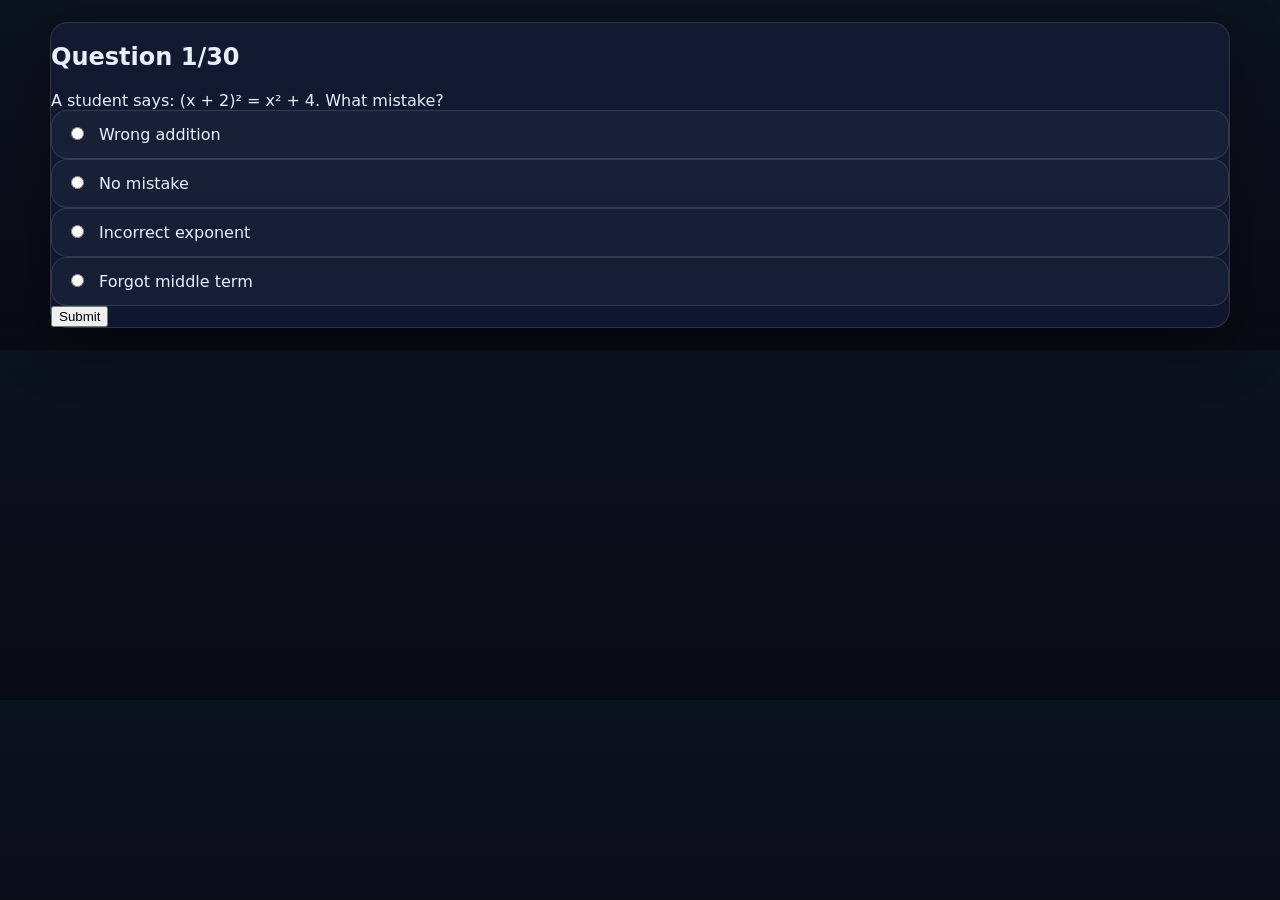
==== games/algebra-structure-errors.html @ f6961b44 "Create algebra-structure-errors.html" ====
<!doctype html>
<html lang="en">
<head>
<meta charset="utf-8">
<meta name="viewport" content="width=device-width,initial-scale=1">
<title>Algebra Structure & Error Analysis — OST Mastery</title>
<link rel="stylesheet" href="../styles.css">
</head>
<body>

<div class="wrap" id="app"></div>

<script>
// ---------- UTIL ----------
function shuffle(a){
  const arr=[...a];
  for(let i=arr.length-1;i>0;i--){
    const j=Math.floor(Math.random()*(i+1));
    [arr[i],arr[j]]=[arr[j],arr[i]];
  }
  return arr;
}

function norm(s){
  return String(s).replace(/\s+/g,'').toLowerCase();
}

// ---------- CALCULATOR ----------
function createCalc(inputRef){
  const wrap=document.createElement('div');
  const keys=['7','8','9','4','5','6','1','2','3','0','+','-','*','/','⌫','clear'];

  keys.forEach(k=>{
    const b=document.createElement('button');
    b.textContent=k;
    b.className='kbtn';
    b.onclick=()=>{
      const el=inputRef();
      if(!el)return;

      if(k==='⌫'){el.value=el.value.slice(0,-1);return;}
      if(k==='clear'){el.value='';return;}
      el.value+=k;
    };
    wrap.appendChild(b);
  });

  return wrap;
}

// ---------- QUESTION BANK (30) ----------
const bank = [

{type:'mc',
q:`A student solves: 2(x + 3) = 2x + 3. What mistake was made?`,
choices:[
"Did not distribute to both terms",
"Added instead of multiplied",
"Incorrect subtraction",
"No mistake"
],
a:0,
exp:"Distribution must apply to both x and 3"
},

{type:'mc',
q:`Simplify: 3x + 2x`,
choices:["5x","6x","5","x²"],
a:0,
exp:"Combine like terms"
},

{type:'mc',
q:`A student says: 4(x + 2) = 4x + 2. What is wrong?`,
choices:[
"Forgot to multiply 4 × 2",
"Multiplied incorrectly",
"Should subtract instead",
"Nothing is wrong"
],
a:0,
exp:"Must distribute to both terms"
},

{type:'input',
q:`Simplify: 5(x + 2)`,
a:['5x+10'],
exp:"Distribute 5 to both terms"
},

{type:'mc',
q:`Simplify: 6x - 2x`,
choices:["4x","8x","-4x","6x"],
a:0,
exp:"Combine like terms"
},

{type:'mc',
q:`A student simplifies: 2x² + 3x = 5x³. What mistake?`,
choices:[
"Added unlike terms",
"Incorrect exponent rule",
"Multiplication error",
"No mistake"
],
a:0,
exp:"Cannot combine unlike terms"
},

{type:'input',
q:`Simplify: 3(x - 4)`,
a:['3x-12'],
exp:"Distribute 3"
},

{type:'mc',
q:`Which is correct?`,
choices:[
"2x + 3x = 5x",
"2x + 3x = 6x",
"2x + 3x = 5",
"2x + 3x = x²"
],
a:0,
exp:"Like terms combine"
},

{type:'mc',
q:`A student says: (x + 2)² = x² + 4. What mistake?`,
choices:[
"Forgot middle term",
"Incorrect exponent",
"Wrong addition",
"No mistake"
],
a:0,
exp:"Should be x² + 4x + 4"
},

{type:'input',
q:`Simplify: 2x + 3 + 4x`,
a:['6x+3'],
exp:"Combine like terms"
},

{type:'mc',
q:`Solve: x + 5 = 10`,
choices:["5","15","-5","10"],
a:0,
exp:"Subtract 5"
},

{type:'mc',
q:`A student solves x - 3 = 7 → x = 4. What mistake?`,
choices:[
"Added instead of subtracting",
"Subtracted incorrectly",
"Correct solution",
"Multiplied instead"
],
a:0,
exp:"Should add 3 → x = 10"
},

{type:'input',
q:`Solve: x + 6 = 9`,
a:['3'],
exp:"Subtract 6"
},

{type:'mc',
q:`Simplify: 2(3x + 4)`,
choices:["6x + 8","6x + 4","3x + 8","6x + 12"],
a:0,
exp:"Distribute 2"
},

{type:'input',
q:`Simplify: 4x + 2x + 3`,
a:['6x+3'],
exp:"Combine like terms"
},

{type:'mc',
q:`A student writes: 5x + 2 = 7x. What mistake?`,
choices:[
"Combined unlike terms incorrectly",
"Multiplied incorrectly",
"Added incorrectly",
"No mistake"
],
a:0,
exp:"Constants and variables are different"
},

{type:'input',
q:`Solve: 2x = 10`,
a:['5'],
exp:"Divide by 2"
},

{type:'mc',
q:`Simplify: 3x + 4 + 2x - 1`,
choices:[
"5x + 3",
"5x + 5",
"6x + 3",
"3x + 3"
],
a:0,
exp:"Combine like terms"
},

{type:'mc',
q:`A student simplifies: 2(x + 3x) = 2x + 3x. What mistake?`,
choices:[
"Did not combine inside first",
"Incorrect multiplication",
"Added incorrectly",
"No mistake"
],
a:0,
exp:"Should combine 4x then multiply"
},

{type:'input',
q:`Simplify: 2(x + 3x)`,
a:['8x'],
exp:"Combine then multiply"
},

{type:'mc',
q:`Which shows correct distribution?`,
choices:[
"3(x + 2) = 3x + 6",
"3(x + 2) = 3x + 2",
"3(x + 2) = x + 6",
"3(x + 2) = x + 2"
],
a:0,
exp:"Multiply both terms"
},

{type:'input',
q:`Solve: 3x = 15`,
a:['5'],
exp:"Divide by 3"
},

{type:'mc',
q:`Simplify: 5x - x`,
choices:["4x","6x","5","x"],
a:0,
exp:"Combine like terms"
},

{type:'input',
q:`Simplify: 7(x + 1)`,
a:['7x+7'],
exp:"Distribute 7"
},

{type:'mc',
q:`A student says: 2x × 3x = 5x². What mistake?`,
choices:[
"Added instead of multiplying coefficients",
"Incorrect exponent",
"Subtracted incorrectly",
"No mistake"
],
a:0,
exp:"2 × 3 = 6, not 5"
},

{type:'input',
q:`Simplify: 2x × 3x`,
a:['6x^2','6x2'],
exp:"Multiply coefficients and variables"
},

{type:'mc',
q:`Simplify: x + x + x`,
choices:["3x","x³","x²","2x"],
a:0,
exp:"Add like terms"
},

{type:'input',
q:`Simplify: 9x - 4x`,
a:['5x'],
exp:"Combine like terms"
},

{type:'mc',
q:`Which is correct?`,
choices:[
"4(x + 5) = 4x + 20",
"4(x + 5) = 4x + 5",
"4(x + 5) = x + 20",
"4(x + 5) = x + 5"
],
a:0,
exp:"Distribute 4"
},

{type:'input',
q:`Solve: x - 2 = 6`,
a:['8'],
exp:"Add 2"
}

];

// ---------- GAME ----------
const questions = shuffle(bank);
let i=0, correct=0, attempts=0, activeInput=null;

const app=document.getElementById('app');

function render(){
  const q=questions[i];

  if(!q){
    app.innerHTML=`<h2>Complete!</h2>
    Accuracy: ${Math.round(correct/attempts*100)}%`;
    return;
  }

  let html=`<div class="panel">
  <h2>Question ${i+1}/30</h2>
  <div>${q.q}</div>`;

  if(q.type==='mc'){
    const choices=shuffle(q.choices.map((c,idx)=>({c,idx})));
    q._choices=choices;

    html+=choices.map(c=>`
    <label class="choice">
    <input type="radio" name="c" value="${c.idx}">
    ${c.c}
    </label>`).join('');

    html+=`<button id="submit">Submit</button>`;
  }

  if(q.type==='input'){
    html+=`
    <input id="input">
    <div id="calc"></div>
    <button id="submit">Submit</button>`;
  }

  html+=`<div id="feedback"></div></div>`;
  app.innerHTML=html;

  if(q.type==='input'){
    activeInput=document.getElementById('input');
    document.getElementById('calc')
      .appendChild(createCalc(()=>activeInput));
  }

  document.getElementById('submit').onclick=check;
}

function check(){
  const q=questions[i];
  attempts++;
  let ok=false;

  if(q.type==='mc'){
    const sel=document.querySelector('input[name="c"]:checked');
    if(!sel) return;
    ok=Number(sel.value)===q.a;
  }

  if(q.type==='input'){
    ok=q.a.some(a=>norm(a)===norm(activeInput.value));
  }

  const fb=document.getElementById('feedback');

  if(ok){
    correct++;
    fb.innerHTML="Correct! "+q.exp;
    setTimeout(()=>{i++;render();},1500);
  }else{
    fb.innerHTML="Try again: "+q.exp;
  }
}

render();
</script>

</body>
</html>
---- styles.css ----
:root{
  --bg:#0b1220;
  --panel:#111a2f;
  --panel2:#0f1730;
  --card:#121a2f;
  --text:#e7eefc;
  --muted:#a8b4cf;
  --line:rgba(255,255,255,.12);
  --accent:#7aa2ff;
  --good:#2bd576;
  --bad:#ff5c7a;
  --warn:#ffd166;
  --shadow:0 18px 55px rgba(0,0,0,.40);
  --radius:18px;
  --mono:ui-monospace,SFMono-Regular,Menlo,Monaco,Consolas,"Liberation Mono","Courier New",monospace;
}

*{box-sizing:border-box}

html,body{
  margin:0;
  padding:0;
  background:linear-gradient(180deg,#0b1220,#070b14);
  color:var(--text);
  font-family:system-ui,-apple-system,Segoe UI,Roboto,Arial,sans-serif;
}

a{color:inherit;text-decoration:none}

.wrap{width:min(1180px,94vw);margin:22px auto}

.panel{
  background:linear-gradient(180deg,var(--panel),var(--panel2));
  border:1px solid var(--line);
  border-radius:var(--radius);
  box-shadow:var(--shadow);
}

.header{
  display:flex;
  align-items:center;
  justify-content:space-between;
  gap:14px;
  padding:14px 16px;
  position:sticky;
  top:0;
  z-index:20;
  backdrop-filter:blur(8px);
  margin-bottom:16px;
}

.brand{display:flex;align-items:center;gap:12px;min-width:0}

.brand-badge{
  width:42px;
  height:42px;
  border-radius:12px;
  background:linear-gradient(135deg,var(--accent),#8fd3ff);
  display:grid;
  place-items:center;
  color:#09101e;
  font-weight:900;
}

.brand h1,.brand h2,.brand h3{
  margin:0;
  font-size:1.06rem;
  line-height:1.1;
}

.sub{color:var(--muted);font-size:.9rem}

.statusbar{
  display:flex;
  gap:10px;
  flex-wrap:wrap;
  justify-content:flex-end;
}

.pill{
  border:1px solid var(--line);
  background:rgba(255,255,255,.04);
  padding:8px 11px;
  border-radius:999px;
  font-size:.92rem;
  white-space:nowrap;
}

.grid{display:grid;gap:16px}
.grid-2{grid-template-columns:340px 1fr}

@media(max-width:980px){
  .grid-2{grid-template-columns:1fr}
  .statusbar{justify-content:flex-start}
}

.card-grid{
  display:grid;
  grid-template-columns:repeat(auto-fit,minmax(250px,1fr));
  gap:16px;
}

.card{
  padding:18px;
  border:1px solid var(--line);
  border-radius:20px;
  background:linear-gradient(180deg,rgba(255,255,255,.03),rgba(255,255,255,.02));
  box-shadow:var(--shadow);
}

.card h3{margin:0 0 8px;font-size:1.05rem}
.card p{margin:0 0 14px;color:var(--muted);line-height:1.45}

.tags{display:flex;flex-wrap:wrap;gap:8px;margin-bottom:14px}

.tag{
  font-size:.8rem;
  padding:6px 9px;
  border-radius:999px;
  background:rgba(122,162,255,.12);
  border:1px solid rgba(122,162,255,.25);
  color:#d9e5ff;
}

.btn{
  appearance:none;
  border:none;
  cursor:pointer;
  background:linear-gradient(135deg,var(--accent),#91c6ff);
  color:#08111f;
  font-weight:800;
  padding:12px 14px;
  border-radius:14px;
  box-shadow:var(--shadow);
  transition:transform .12s ease,filter .12s ease;
}

.btn:hover{transform:translateY(-1px);filter:brightness(1.03)}

.btn.secondary{
  background:transparent;
  color:var(--text);
  border:1px solid var(--line);
  box-shadow:none;
}

.btn.good{background:linear-gradient(135deg,var(--good),#72f0a8)}
.btn.warn{background:linear-gradient(135deg,var(--warn),#ffe091)}
.btn.bad{background:linear-gradient(135deg,var(--bad),#ff8ea5)}

.side{padding:18px}
.side h3{margin:0 0 10px}
.side p,.muted{color:var(--muted)}

.progress{
  height:12px;
  background:rgba(255,255,255,.06);
  border-radius:999px;
  overflow:hidden;
  border:1px solid var(--line);
}

.progress > span{
  display:block;
  height:100%;
  background:linear-gradient(90deg,var(--accent),#9ee1ff);
  width:0%;
}

.question{padding:20px}

.q-meta{
  display:flex;
  gap:10px;
  align-items:center;
  justify-content:space-between;
  flex-wrap:wrap;
  margin-bottom:10px;
}

.qnum{
  display:inline-grid;
  place-items:center;
  width:42px;
  height:42px;
  border-radius:12px;
  background:#325f0f;
  color:#fff;
  font-weight:900;
}

.prompt{font-size:1.08rem;line-height:1.5;margin:14px 0}

.choices{display:grid;gap:10px;margin-top:12px}

.choice{
  display:flex;
  gap:12px;
  align-items:flex-start;
  padding:14px;
  border:1px solid var(--line);
  border-radius:16px;
  background:rgba(255,255,255,.03);
  cursor:pointer;
  transition:transform .1s ease,border-color .1s ease,background .1s ease;
}

.choice:hover{
  transform:translateY(-1px);
  border-color:rgba(255,255,255,.22);
}

.choice.correct{
  border-color:rgba(43,213,118,.65);
  background:rgba(43,213,118,.12);
}

.choice.incorrect{
  border-color:rgba(255,92,122,.65);
  background:rgba(255,92,122,.10);
}

.choice input{margin-top:2px}

.choice-label{
  font-weight:800;
  color:#c9d7f6;
  min-width:24px;
}

.tools{display:grid;gap:12px;margin-top:14px}
.answer-row{display:flex;gap:10px;align-items:center;flex-wrap:wrap}

.answer-box,.answer-small{
  background:#fff;
  color:#111;
  border-radius:10px;
  border:2px solid #dce6f6;
  min-height:52px;
  padding:10px 12px;
  font-size:1.1rem;
  font-family:var(--mono);
}

.answer-box{width:min(520px,100%)}
.answer-small{width:90px;text-align:center}

.multi-fields{display:grid;gap:12px;max-width:360px}
.field-line{display:flex;align-items:center;gap:10px}

.keypad-shell{
  display:grid;
  grid-template-columns:auto 1fr;
  gap:0;
  border:1px solid var(--line);
  border-radius:16px;
  overflow:hidden;
  background:rgba(255,255,255,.03);
  max-width:760px;
}

.keypad-core{
  display:grid;
  grid-template-columns:repeat(3,52px);
  gap:8px;
  padding:12px;
  border-right:1px solid var(--line);
  background:rgba(255,255,255,.02);
}

.keypad-ext{
  display:grid;
  grid-template-columns:repeat(auto-fit,minmax(44px,44px));
  gap:8px;
  padding:12px;
  align-content:start;
}

.kbtn{
  height:38px;
  border:1px solid var(--line);
  border-radius:8px;
  background:#f6f8fc;
  color:#172033;
  font-weight:700;
  cursor:pointer;
}

.kbtn.dark{background:#e5ebf8}
.kbtn.wide{grid-column:span 2}

.graph-box,.table-box,.work-box{
  padding:12px;
  border:1px solid var(--line);
  border-radius:16px;
  background:rgba(255,255,255,.03);
}

.graph-box svg{
  width:100%;
  height:auto;
  display:block;
  background:#fff;
  border-radius:12px;
}

.feedback{
  margin-top:14px;
  padding:14px;
  border-radius:16px;
  border:1px solid var(--line);
  display:none;
}

.feedback.show{display:block}
.feedback.good{background:rgba(43,213,118,.12);border-color:rgba(43,213,118,.3)}
.feedback.bad{background:rgba(255,92,122,.10);border-color:rgba(255,92,122,.28)}

.flex{display:flex;gap:10px;align-items:center;flex-wrap:wrap}
.footer-controls{display:flex;gap:10px;flex-wrap:wrap;margin-top:16px}
.small{font-size:.92rem}
.center{text-align:center}

.home-hero{padding:24px}
.home-hero h2{margin:0 0 10px;font-size:1.4rem}
.home-hero p{margin:0;color:var(--muted);line-height:1.55;max-width:920px}

.code{font-family:var(--mono)}

.legend-list{
  display:grid;
  gap:10px;
  padding-left:18px;
  color:var(--muted);
}

.notice{
  padding:12px 14px;
  border:1px solid rgba(255,209,102,.35);
  background:rgba(255,209,102,.08);
  border-radius:14px;
  color:#ffe7aa;
}
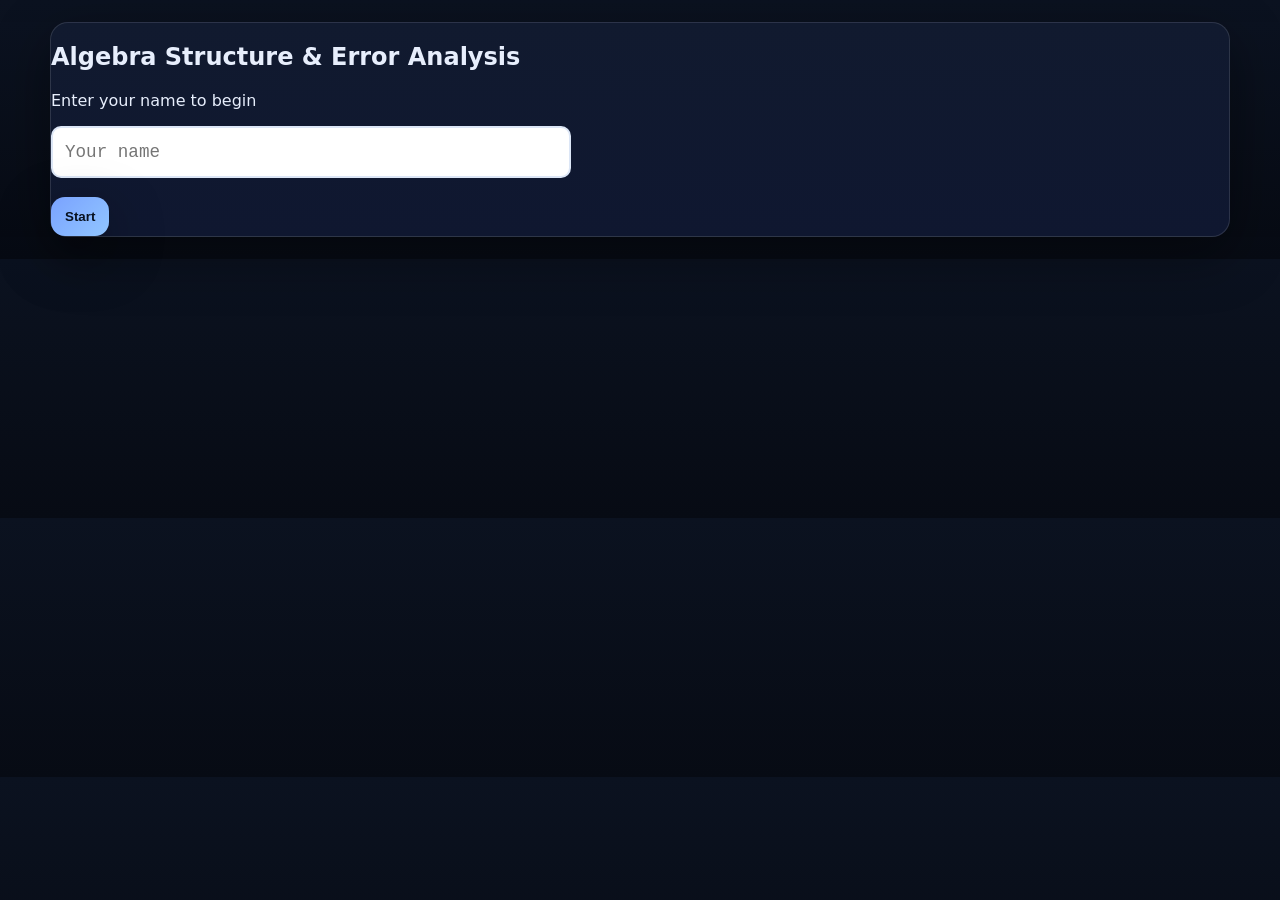
==== commit f2b8c6c6: "Add start screen and game interface for algebra quiz" ====
--- a/games/algebra-structure-errors.html
+++ b/games/algebra-structure-errors.html
@@ -8,10 +8,38 @@
 </head>
 <body>
 
-<div class="wrap" id="app"></div>
+<div class="wrap">
+
+  <div id="startScreen" class="panel">
+    <h2>Algebra Structure & Error Analysis</h2>
+    <p>Enter your name to begin</p>
+    <input id="studentName" class="answer-box" placeholder="Your name">
+    <br><br>
+    <button class="btn" onclick="startGame()">Start</button>
+  </div>
+
+  <div id="gameScreen" style="display:none">
+
+    <div class="panel hud">
+      <div><b id="nameDisplay"></b></div>
+      <div>Q: <span id="progress">1/30</span></div>
+      <div>Score: <span id="accuracy">0%</span></div>
+      <div>Time: <span id="timer">0:00</span></div>
+      <div>Started: <span id="startTime"></span></div>
+    </div>
+
+    <div class="panel">
+      <div id="questionText"></div>
+      <div id="choices"></div>
+      <button class="btn" onclick="submitAnswer()">Submit</button>
+      <div id="feedback"></div>
+    </div>
+
+  </div>
+
+</div>
 
 <script>
-// ---------- UTIL ----------
 function shuffle(a){
   const arr=[...a];
   for(let i=arr.length-1;i>0;i--){
@@ -21,374 +49,129 @@
   return arr;
 }
 
-function norm(s){
-  return String(s).replace(/\s+/g,'').toLowerCase();
+let seconds=0;
+let timerInterval;
+
+function startTimer(){
+  timerInterval=setInterval(()=>{
+    seconds++;
+    const m=Math.floor(seconds/60);
+    const s=seconds%60;
+    document.getElementById('timer').textContent =
+      m + ":" + (s<10?"0":"") + s;
+  },1000);
 }
 
-// ---------- CALCULATOR ----------
-function createCalc(inputRef){
-  const wrap=document.createElement('div');
-  const keys=['7','8','9','4','5','6','1','2','3','0','+','-','*','/','⌫','clear'];
+const bank = [
+  {q:"A student says 2(x + 3) = 2x + 3. What mistake was made?", choices:["The 2 was not distributed to both terms","The x should be squared","The 2 should be added, not multiplied","No mistake was made"], a:0, hint:"Distribution means multiplying every term inside the parentheses.", exp:"2(x + 3) should become 2x + 6."},
+  {q:"Simplify: 3x + 2x", choices:["5x","6x","5x²","x"], a:0, hint:"These are like terms.", exp:"3x + 2x = 5x."},
+  {q:"A student writes 4(x - 1) = 4x - 1. What mistake was made?", choices:["The 4 was not distributed to both terms","The sign should become positive","The x should be squared","No mistake was made"], a:0, hint:"Multiply 4 by both x and -1.", exp:"4(x - 1) = 4x - 4."},
+  {q:"Simplify: 6x - 2x + 5", choices:["4x + 5","8x + 5","4x","5x + 5"], a:0, hint:"Combine the x-terms only.", exp:"6x - 2x = 4x, so the result is 4x + 5."},
+  {q:"A student says x + x = x². What is the mistake?", choices:["Like terms were added incorrectly","The exponent should be 3","x cannot be added","There is no mistake"], a:0, hint:"Adding x and x is not multiplying.", exp:"x + x = 2x, not x²."},
+  {q:"Simplify: 5(x + 2)", choices:["5x + 10","5x + 2","10x + 2","7x"], a:0, hint:"Distribute 5 to each term.", exp:"5(x + 2) = 5x + 10."},
+  {q:"Solve: x + 7 = 12", choices:["x = 5","x = 19","x = -5","x = 7"], a:0, hint:"Undo +7 by subtracting 7.", exp:"x = 5."},
+  {q:"A student solves x - 4 = 9 and gets x = 5. What mistake was made?", choices:["The student subtracted instead of adding","The student multiplied instead of dividing","The student should have divided by 4","No mistake was made"], a:0, hint:"To undo -4, add 4.", exp:"x should equal 13, not 5."},
+  {q:"Simplify: 2x + 3 + 4x - 1", choices:["6x + 2","6x + 4","8x + 2","2x + 2"], a:0, hint:"Combine like terms and constants separately.", exp:"2x + 4x = 6x and 3 - 1 = 2."},
+  {q:"A student writes 3(x + 2x) = 3x + 2x. What mistake was made?", choices:["The 3 was not distributed to both terms","The x terms should not be combined","The coefficient should be 6","No mistake was made"], a:0, hint:"Every term inside must be multiplied by 3.", exp:"3(x + 2x) = 3x + 6x = 9x."},
+  {q:"Simplify: 7x - 4x", choices:["3x","11x","3","28x"], a:0, hint:"Subtract the coefficients.", exp:"7x - 4x = 3x."},
+  {q:"Which expression is equivalent to 2(x + 5)?", choices:["2x + 10","2x + 5","x + 10","7x"], a:0, hint:"Distribute 2 to both terms.", exp:"2(x + 5) = 2x + 10."},
+  {q:"A student says 2x × 3x = 5x². What mistake was made?", choices:["The coefficients were added instead of multiplied","The exponents were subtracted","The x terms cancel out","There is no mistake"], a:0, hint:"Multiply 2 and 3.", exp:"2x × 3x = 6x²."},
+  {q:"Solve: 3x = 18", choices:["x = 6","x = 15","x = 21","x = 3"], a:0, hint:"Divide both sides by 3.", exp:"x = 6."},
+  {q:"Simplify: x + x + x", choices:["3x","x³","x²","2x"], a:0, hint:"Add like terms.", exp:"x + x + x = 3x."},
+  {q:"A student says 4 + 2x = 6x. What mistake was made?", choices:["Unlike terms were combined","The coefficient of x should be 4","The constant should be multiplied","There is no mistake"], a:0, hint:"Constants and variable terms are not like terms.", exp:"4 and 2x cannot be combined."},
+  {q:"Simplify: 4(x - 3)", choices:["4x - 12","4x - 3","x - 12","4x + 12"], a:0, hint:"Distribute 4 to both terms.", exp:"4(x - 3) = 4x - 12."},
+  {q:"Solve: x - 2 = 11", choices:["x = 13","x = 9","x = -9","x = 2"], a:0, hint:"Add 2 to both sides.", exp:"x = 13."},
+  {q:"A student says (x + 4)² = x² + 16. What mistake was made?", choices:["The middle term was left out","The exponent should only apply to x","The 4 should become 8","There is no mistake"], a:0, hint:"Binomial squaring creates three terms.", exp:"(x + 4)² = x² + 8x + 16."},
+  {q:"Simplify: 9x + 1 - 5x + 2", choices:["4x + 3","14x + 3","4x - 1","5x + 2"], a:0, hint:"Combine x terms and constants separately.", exp:"9x - 5x = 4x and 1 + 2 = 3."},
+  {q:"Which is the correct simplification of 3(2x + 1)?", choices:["6x + 3","6x + 1","5x + 3","6x + 2"], a:0, hint:"Distribute 3 to both terms.", exp:"3(2x + 1) = 6x + 3."},
+  {q:"A student solves 2x = 14 and gets x = 12. What mistake was made?", choices:["The student subtracted instead of dividing","The student should have added 2","The student multiplied instead of dividing","No mistake was made"], a:0, hint:"To isolate x, divide by 2.", exp:"x should equal 7."},
+  {q:"Simplify: 8x - 3x + 4", choices:["5x + 4","11x + 4","5x","4x + 5"], a:0, hint:"Subtract the coefficients of the x terms.", exp:"8x - 3x = 5x."},
+  {q:"A student writes 5(x + 1) = 5x + 1. What mistake was made?", choices:["The 5 was not distributed to the 1","The x should be squared","The 1 should become 0","There is no mistake"], a:0, hint:"Distribute to both terms.", exp:"5(x + 1) = 5x + 5."},
+  {q:"Solve: 4x = 28", choices:["x = 7","x = 24","x = 32","x = 4"], a:0, hint:"Divide by 4.", exp:"x = 7."},
+  {q:"Simplify: 2x + 5x - x", choices:["6x","8x","7x","5x"], a:0, hint:"Combine the coefficients.", exp:"2 + 5 - 1 = 6, so the expression is 6x."},
+  {q:"Which expression is equivalent to 6(x + 2)?", choices:["6x + 12","6x + 2","12x + 2","8x"], a:0, hint:"Distribute 6 to both terms.", exp:"6(x + 2) = 6x + 12."},
+  {q:"A student says 3x + 4x = 12x. What mistake was made?", choices:["The coefficients were multiplied instead of added","The x terms should cancel","The result should be x²","There is no mistake"], a:0, hint:"Like terms add their coefficients.", exp:"3x + 4x = 7x."},
+  {q:"Solve: x + 9 = 20", choices:["x = 11","x = 29","x = -11","x = 9"], a:0, hint:"Subtract 9 from both sides.", exp:"x = 11."},
+  {q:"Simplify: 10x - 6x + 2", choices:["4x + 2","16x + 2","4x","6x + 2"], a:0, hint:"Subtract the x-coefficients only.", exp:"10x - 6x = 4x, so the result is 4x + 2."}
+];
 
-  keys.forEach(k=>{
-    const b=document.createElement('button');
-    b.textContent=k;
-    b.className='kbtn';
-    b.onclick=()=>{
-      const el=inputRef();
-      if(!el)return;
+let questions = shuffle(bank);
+let current=0;
+let correct=0;
+let attempts=0;
 
-      if(k==='⌫'){el.value=el.value.slice(0,-1);return;}
-      if(k==='clear'){el.value='';return;}
-      el.value+=k;
-    };
-    wrap.appendChild(b);
-  });
+function startGame(){
+  const name=document.getElementById('studentName').value.trim();
+  if(!name) return;
 
-  return wrap;
+  document.getElementById('startScreen').style.display='none';
+  document.getElementById('gameScreen').style.display='block';
+
+  document.getElementById('nameDisplay').textContent=name;
+  document.getElementById('startTime').textContent=new Date().toLocaleTimeString();
+
+  startTimer();
+  loadQuestion();
 }
 
-// ---------- QUESTION BANK (30) ----------
-const bank = [
+function loadQuestion(){
+  const q=questions[current];
+  document.getElementById('questionText').innerHTML=q.q;
 
-{type:'mc',
-q:`A student solves: 2(x + 3) = 2x + 3. What mistake was made?`,
-choices:[
-"Did not distribute to both terms",
-"Added instead of multiplied",
-"Incorrect subtraction",
-"No mistake"
-],
-a:0,
-exp:"Distribution must apply to both x and 3"
-},
+  const shuffled = shuffle(q.choices.map((c,i)=>({c,i})));
+  q._map = shuffled;
 
-{type:'mc',
-q:`Simplify: 3x + 2x`,
-choices:["5x","6x","5","x²"],
-a:0,
-exp:"Combine like terms"
-},
+  document.getElementById('choices').innerHTML = shuffled.map(c=>`
+    <label class="choice">
+      <input type="radio" name="c" value="${c.i}">
+      ${c.c}
+    </label>
+  `).join('');
 
-{type:'mc',
-q:`A student says: 4(x + 2) = 4x + 2. What is wrong?`,
-choices:[
-"Forgot to multiply 4 × 2",
-"Multiplied incorrectly",
-"Should subtract instead",
-"Nothing is wrong"
-],
-a:0,
-exp:"Must distribute to both terms"
-},
+  document.getElementById('progress').textContent = (current+1)+"/30";
+  document.getElementById('accuracy').textContent =
+    attempts ? Math.round((correct/attempts)*100)+"%" : "0%";
 
-{type:'input',
-q:`Simplify: 5(x + 2)`,
-a:['5x+10'],
-exp:"Distribute 5 to both terms"
-},
-
-{type:'mc',
-q:`Simplify: 6x - 2x`,
-choices:["4x","8x","-4x","6x"],
-a:0,
-exp:"Combine like terms"
-},
-
-{type:'mc',
-q:`A student simplifies: 2x² + 3x = 5x³. What mistake?`,
-choices:[
-"Added unlike terms",
-"Incorrect exponent rule",
-"Multiplication error",
-"No mistake"
-],
-a:0,
-exp:"Cannot combine unlike terms"
-},
-
-{type:'input',
-q:`Simplify: 3(x - 4)`,
-a:['3x-12'],
-exp:"Distribute 3"
-},
-
-{type:'mc',
-q:`Which is correct?`,
-choices:[
-"2x + 3x = 5x",
-"2x + 3x = 6x",
-"2x + 3x = 5",
-"2x + 3x = x²"
-],
-a:0,
-exp:"Like terms combine"
-},
-
-{type:'mc',
-q:`A student says: (x + 2)² = x² + 4. What mistake?`,
-choices:[
-"Forgot middle term",
-"Incorrect exponent",
-"Wrong addition",
-"No mistake"
-],
-a:0,
-exp:"Should be x² + 4x + 4"
-},
-
-{type:'input',
-q:`Simplify: 2x + 3 + 4x`,
-a:['6x+3'],
-exp:"Combine like terms"
-},
-
-{type:'mc',
-q:`Solve: x + 5 = 10`,
-choices:["5","15","-5","10"],
-a:0,
-exp:"Subtract 5"
-},
-
-{type:'mc',
-q:`A student solves x - 3 = 7 → x = 4. What mistake?`,
-choices:[
-"Added instead of subtracting",
-"Subtracted incorrectly",
-"Correct solution",
-"Multiplied instead"
-],
-a:0,
-exp:"Should add 3 → x = 10"
-},
-
-{type:'input',
-q:`Solve: x + 6 = 9`,
-a:['3'],
-exp:"Subtract 6"
-},
-
-{type:'mc',
-q:`Simplify: 2(3x + 4)`,
-choices:["6x + 8","6x + 4","3x + 8","6x + 12"],
-a:0,
-exp:"Distribute 2"
-},
-
-{type:'input',
-q:`Simplify: 4x + 2x + 3`,
-a:['6x+3'],
-exp:"Combine like terms"
-},
-
-{type:'mc',
-q:`A student writes: 5x + 2 = 7x. What mistake?`,
-choices:[
-"Combined unlike terms incorrectly",
-"Multiplied incorrectly",
-"Added incorrectly",
-"No mistake"
-],
-a:0,
-exp:"Constants and variables are different"
-},
-
-{type:'input',
-q:`Solve: 2x = 10`,
-a:['5'],
-exp:"Divide by 2"
-},
-
-{type:'mc',
-q:`Simplify: 3x + 4 + 2x - 1`,
-choices:[
-"5x + 3",
-"5x + 5",
-"6x + 3",
-"3x + 3"
-],
-a:0,
-exp:"Combine like terms"
-},
-
-{type:'mc',
-q:`A student simplifies: 2(x + 3x) = 2x + 3x. What mistake?`,
-choices:[
-"Did not combine inside first",
-"Incorrect multiplication",
-"Added incorrectly",
-"No mistake"
-],
-a:0,
-exp:"Should combine 4x then multiply"
-},
-
-{type:'input',
-q:`Simplify: 2(x + 3x)`,
-a:['8x'],
-exp:"Combine then multiply"
-},
-
-{type:'mc',
-q:`Which shows correct distribution?`,
-choices:[
-"3(x + 2) = 3x + 6",
-"3(x + 2) = 3x + 2",
-"3(x + 2) = x + 6",
-"3(x + 2) = x + 2"
-],
-a:0,
-exp:"Multiply both terms"
-},
-
-{type:'input',
-q:`Solve: 3x = 15`,
-a:['5'],
-exp:"Divide by 3"
-},
-
-{type:'mc',
-q:`Simplify: 5x - x`,
-choices:["4x","6x","5","x"],
-a:0,
-exp:"Combine like terms"
-},
-
-{type:'input',
-q:`Simplify: 7(x + 1)`,
-a:['7x+7'],
-exp:"Distribute 7"
-},
-
-{type:'mc',
-q:`A student says: 2x × 3x = 5x². What mistake?`,
-choices:[
-"Added instead of multiplying coefficients",
-"Incorrect exponent",
-"Subtracted incorrectly",
-"No mistake"
-],
-a:0,
-exp:"2 × 3 = 6, not 5"
-},
-
-{type:'input',
-q:`Simplify: 2x × 3x`,
-a:['6x^2','6x2'],
-exp:"Multiply coefficients and variables"
-},
-
-{type:'mc',
-q:`Simplify: x + x + x`,
-choices:["3x","x³","x²","2x"],
-a:0,
-exp:"Add like terms"
-},
-
-{type:'input',
-q:`Simplify: 9x - 4x`,
-a:['5x'],
-exp:"Combine like terms"
-},
-
-{type:'mc',
-q:`Which is correct?`,
-choices:[
-"4(x + 5) = 4x + 20",
-"4(x + 5) = 4x + 5",
-"4(x + 5) = x + 20",
-"4(x + 5) = x + 5"
-],
-a:0,
-exp:"Distribute 4"
-},
-
-{type:'input',
-q:`Solve: x - 2 = 6`,
-a:['8'],
-exp:"Add 2"
+  document.getElementById('feedback').innerHTML="";
 }
 
-];
+function submitAnswer(){
+  const q=questions[current];
+  const sel=document.querySelector('input[name="c"]:checked');
+  if(!sel) return;
 
-// ---------- GAME ----------
-const questions = shuffle(bank);
-let i=0, correct=0, attempts=0, activeInput=null;
-
-const app=document.getElementById('app');
-
-function render(){
-  const q=questions[i];
-
-  if(!q){
-    app.innerHTML=`<h2>Complete!</h2>
-    Accuracy: ${Math.round(correct/attempts*100)}%`;
-    return;
-  }
-
-  let html=`<div class="panel">
-  <h2>Question ${i+1}/30</h2>
-  <div>${q.q}</div>`;
-
-  if(q.type==='mc'){
-    const choices=shuffle(q.choices.map((c,idx)=>({c,idx})));
-    q._choices=choices;
-
-    html+=choices.map(c=>`
-    <label class="choice">
-    <input type="radio" name="c" value="${c.idx}">
-    ${c.c}
-    </label>`).join('');
-
-    html+=`<button id="submit">Submit</button>`;
-  }
-
-  if(q.type==='input'){
-    html+=`
-    <input id="input">
-    <div id="calc"></div>
-    <button id="submit">Submit</button>`;
-  }
-
-  html+=`<div id="feedback"></div></div>`;
-  app.innerHTML=html;
-
-  if(q.type==='input'){
-    activeInput=document.getElementById('input');
-    document.getElementById('calc')
-      .appendChild(createCalc(()=>activeInput));
-  }
-
-  document.getElementById('submit').onclick=check;
-}
-
-function check(){
-  const q=questions[i];
   attempts++;
-  let ok=false;
-
-  if(q.type==='mc'){
-    const sel=document.querySelector('input[name="c"]:checked');
-    if(!sel) return;
-    ok=Number(sel.value)===q.a;
-  }
-
-  if(q.type==='input'){
-    ok=q.a.some(a=>norm(a)===norm(activeInput.value));
-  }
-
+  const isCorrect = Number(sel.value)===q.a;
   const fb=document.getElementById('feedback');
 
-  if(ok){
+  if(isCorrect){
     correct++;
-    fb.innerHTML="Correct! "+q.exp;
-    setTimeout(()=>{i++;render();},1500);
+    fb.innerHTML = `<span class="good">Correct!</span> ${q.exp}`;
+
+    setTimeout(()=>{
+      current++;
+      if(current>=30){
+        endGame();
+      }else{
+        loadQuestion();
+      }
+    },1800);
+
   }else{
-    fb.innerHTML="Try again: "+q.exp;
+    fb.innerHTML = `<span class="bad">Try again:</span> ${q.hint}`;
   }
 }
 
-render();
+function endGame(){
+  clearInterval(timerInterval);
+
+  document.getElementById('gameScreen').innerHTML = `
+    <div class="panel">
+      <h2>Complete</h2>
+      <p>Accuracy: ${Math.round((correct/attempts)*100)}%</p>
+    </div>
+  `;
+}
 </script>
 
 </body>
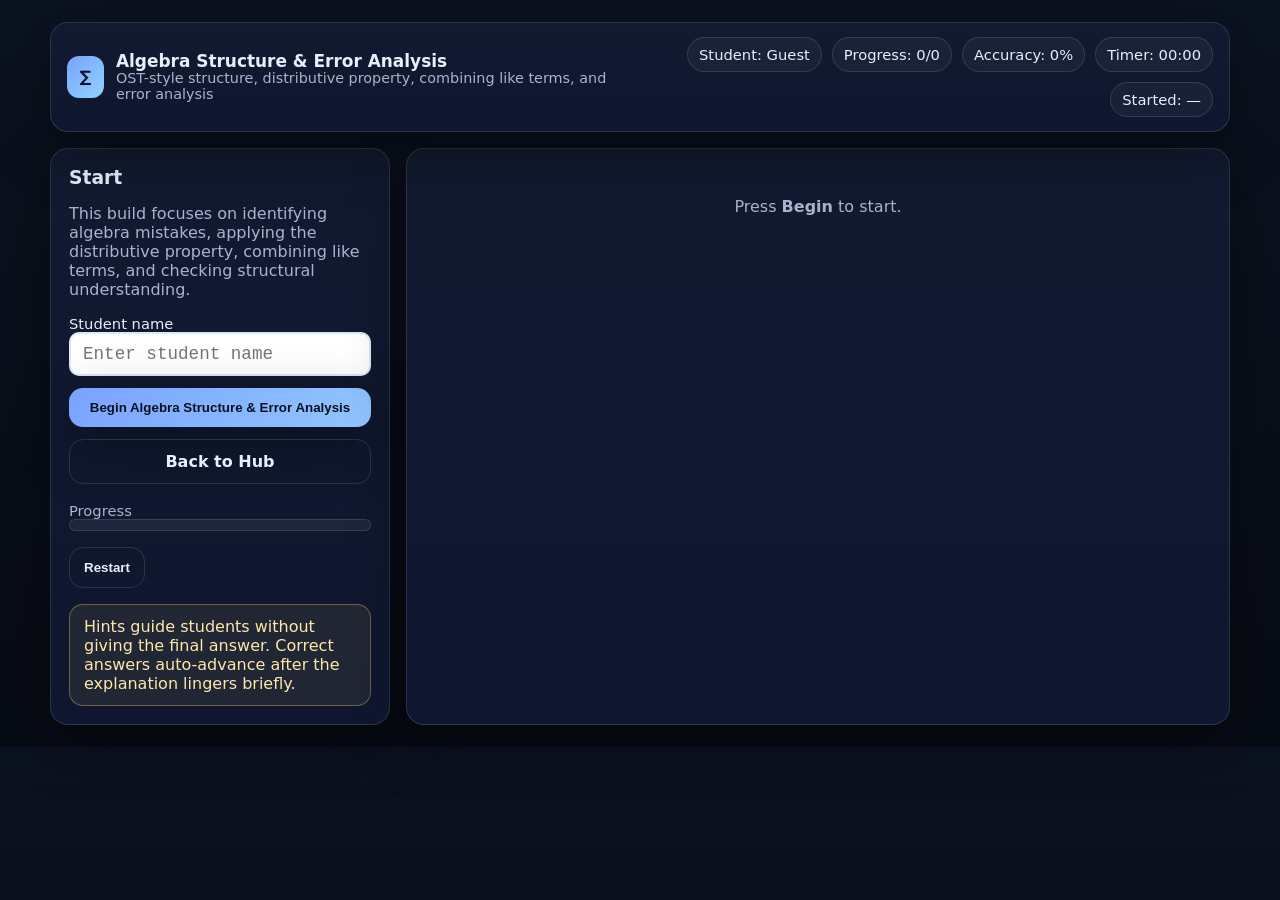
==== commit f7e9a1d6: "Update algebra-structure-errors.html" ====
--- a/games/algebra-structure-errors.html
+++ b/games/algebra-structure-errors.html
@@ -1,178 +1,269 @@
 <!doctype html>
 <html lang="en">
 <head>
-<meta charset="utf-8">
-<meta name="viewport" content="width=device-width,initial-scale=1">
-<title>Algebra Structure & Error Analysis — OST Mastery</title>
-<link rel="stylesheet" href="../styles.css">
+  <meta charset="utf-8" />
+  <meta name="viewport" content="width=device-width,initial-scale=1" />
+  <title>Algebra Structure & Error Analysis — Algebra I OST Mastery Hub</title>
+  <link rel="stylesheet" href="../styles.css" />
 </head>
 <body>
-
-<div class="wrap">
-
-  <div id="startScreen" class="panel">
-    <h2>Algebra Structure & Error Analysis</h2>
-    <p>Enter your name to begin</p>
-    <input id="studentName" class="answer-box" placeholder="Your name">
-    <br><br>
-    <button class="btn" onclick="startGame()">Start</button>
+  <div class="wrap" id="app"></div>
+
+<script>
+function shuffle(arr){
+  const a = [...arr];
+  for(let i = a.length - 1; i > 0; i--){
+    const j = Math.floor(Math.random() * (i + 1));
+    [a[i], a[j]] = [a[j], a[i]];
+  }
+  return a;
+}
+
+function formatTime(s){
+  const m = Math.floor(s / 60).toString().padStart(2,'0');
+  const sec = (s % 60).toString().padStart(2,'0');
+  return `${m}:${sec}`;
+}
+
+function startTimer(el){
+  let sec = 0;
+  el.textContent = '00:00';
+  return setInterval(() => {
+    sec++;
+    el.textContent = formatTime(sec);
+  }, 1000);
+}
+
+function calcAccuracy(correct,total){
+  return total ? Math.round((correct / total) * 100) : 0;
+}
+
+function buildHeader(title, sub){
+  return `
+    <div class="panel header">
+      <div class="brand">
+        <div class="brand-badge">∑</div>
+        <div>
+          <h1>${title}</h1>
+          <div class="sub">${sub}</div>
+        </div>
+      </div>
+      <div class="statusbar">
+        <div class="pill">Student: <span id="studentNameOut">Guest</span></div>
+        <div class="pill">Progress: <span id="progressOut">0/0</span></div>
+        <div class="pill">Accuracy: <span id="accuracyOut">0%</span></div>
+        <div class="pill">Timer: <span id="timerOut">00:00</span></div>
+        <div class="pill">Started: <span id="startedOut">—</span></div>
+      </div>
+    </div>
+  `;
+}
+
+function todayStamp(){
+  return new Date().toLocaleString();
+}
+
+const questionBank = [
+  {type:'mc', prompt:'A student says 2(x + 3) = 2x + 3. What mistake was made?', choices:['The 2 was not distributed to both terms','The x should be squared','The 2 should be added, not multiplied','No mistake was made'], answer:0, hint:'Distribution means multiplying every term inside the parentheses.', explanation:'2(x + 3) should become 2x + 6.'},
+  {type:'mc', prompt:'Simplify: 3x + 2x', choices:['5x','6x','5x²','x'], answer:0, hint:'These are like terms.', explanation:'3x + 2x = 5x.'},
+  {type:'mc', prompt:'A student writes 4(x - 1) = 4x - 1. What mistake was made?', choices:['The 4 was not distributed to both terms','The sign should become positive','The x should be squared','No mistake was made'], answer:0, hint:'Multiply 4 by both x and -1.', explanation:'4(x - 1) = 4x - 4.'},
+  {type:'mc', prompt:'Simplify: 6x - 2x + 5', choices:['4x + 5','8x + 5','4x','5x + 5'], answer:0, hint:'Combine the x-terms only.', explanation:'6x - 2x = 4x, so the result is 4x + 5.'},
+  {type:'mc', prompt:'A student says x + x = x². What is the mistake?', choices:['Like terms were added incorrectly','The exponent should be 3','x cannot be added','There is no mistake'], answer:0, hint:'Adding x and x is not multiplying.', explanation:'x + x = 2x, not x².'},
+  {type:'mc', prompt:'Simplify: 5(x + 2)', choices:['5x + 10','5x + 2','10x + 2','7x'], answer:0, hint:'Distribute 5 to each term.', explanation:'5(x + 2) = 5x + 10.'},
+  {type:'mc', prompt:'Solve: x + 7 = 12', choices:['x = 5','x = 19','x = -5','x = 7'], answer:0, hint:'Undo +7 by subtracting 7.', explanation:'x = 5.'},
+  {type:'mc', prompt:'A student solves x - 4 = 9 and gets x = 5. What mistake was made?', choices:['The student subtracted instead of adding','The student multiplied instead of dividing','The student should have divided by 4','No mistake was made'], answer:0, hint:'To undo -4, add 4.', explanation:'x should equal 13, not 5.'},
+  {type:'mc', prompt:'Simplify: 2x + 3 + 4x - 1', choices:['6x + 2','6x + 4','8x + 2','2x + 2'], answer:0, hint:'Combine like terms and constants separately.', explanation:'2x + 4x = 6x and 3 - 1 = 2.'},
+  {type:'mc', prompt:'A student writes 3(x + 2x) = 3x + 2x. What mistake was made?', choices:['The 3 was not distributed to both terms','The x terms should not be combined','The coefficient should be 6','No mistake was made'], answer:0, hint:'Every term inside must be multiplied by 3.', explanation:'3(x + 2x) = 3x + 6x = 9x.'},
+  {type:'mc', prompt:'Simplify: 7x - 4x', choices:['3x','11x','3','28x'], answer:0, hint:'Subtract the coefficients.', explanation:'7x - 4x = 3x.'},
+  {type:'mc', prompt:'Which expression is equivalent to 2(x + 5)?', choices:['2x + 10','2x + 5','x + 10','7x'], answer:0, hint:'Distribute 2 to both terms.', explanation:'2(x + 5) = 2x + 10.'},
+  {type:'mc', prompt:'A student says 2x × 3x = 5x². What mistake was made?', choices:['The coefficients were added instead of multiplied','The exponents were subtracted','The x terms cancel out','There is no mistake'], answer:0, hint:'Multiply 2 and 3.', explanation:'2x × 3x = 6x².'},
+  {type:'mc', prompt:'Solve: 3x = 18', choices:['x = 6','x = 15','x = 21','x = 3'], answer:0, hint:'Divide both sides by 3.', explanation:'x = 6.'},
+  {type:'mc', prompt:'Simplify: x + x + x', choices:['3x','x³','x²','2x'], answer:0, hint:'Add like terms.', explanation:'x + x + x = 3x.'},
+  {type:'mc', prompt:'A student says 4 + 2x = 6x. What mistake was made?', choices:['Unlike terms were combined','The coefficient of x should be 4','The constant should be multiplied','There is no mistake'], answer:0, hint:'Constants and variable terms are not like terms.', explanation:'4 and 2x cannot be combined.'},
+  {type:'mc', prompt:'Simplify: 4(x - 3)', choices:['4x - 12','4x - 3','x - 12','4x + 12'], answer:0, hint:'Distribute 4 to both terms.', explanation:'4(x - 3) = 4x - 12.'},
+  {type:'mc', prompt:'Solve: x - 2 = 11', choices:['x = 13','x = 9','x = -9','x = 2'], answer:0, hint:'Add 2 to both sides.', explanation:'x = 13.'},
+  {type:'mc', prompt:'A student says (x + 4)² = x² + 16. What mistake was made?', choices:['The middle term was left out','The exponent should only apply to x','The 4 should become 8','There is no mistake'], answer:0, hint:'Binomial squaring creates three terms.', explanation:'(x + 4)² = x² + 8x + 16.'},
+  {type:'mc', prompt:'Simplify: 9x + 1 - 5x + 2', choices:['4x + 3','14x + 3','4x - 1','5x + 2'], answer:0, hint:'Combine x terms and constants separately.', explanation:'9x - 5x = 4x and 1 + 2 = 3.'},
+  {type:'mc', prompt:'Which is the correct simplification of 3(2x + 1)?', choices:['6x + 3','6x + 1','5x + 3','6x + 2'], answer:0, hint:'Distribute 3 to both terms.', explanation:'3(2x + 1) = 6x + 3.'},
+  {type:'mc', prompt:'A student solves 2x = 14 and gets x = 12. What mistake was made?', choices:['The student subtracted instead of dividing','The student should have added 2','The student multiplied instead of dividing','No mistake was made'], answer:0, hint:'To isolate x, divide by 2.', explanation:'x should equal 7.'},
+  {type:'mc', prompt:'Simplify: 8x - 3x + 4', choices:['5x + 4','11x + 4','5x','4x + 5'], answer:0, hint:'Subtract the x-coefficients only.', explanation:'8x - 3x = 5x.'},
+  {type:'mc', prompt:'A student writes 5(x + 1) = 5x + 1. What mistake was made?', choices:['The 5 was not distributed to the 1','The x should be squared','The 1 should become 0','There is no mistake'], answer:0, hint:'Distribute to both terms.', explanation:'5(x + 1) = 5x + 5.'},
+  {type:'mc', prompt:'Solve: 4x = 28', choices:['x = 7','x = 24','x = 32','x = 4'], answer:0, hint:'Divide by 4.', explanation:'x = 7.'},
+  {type:'mc', prompt:'Simplify: 2x + 5x - x', choices:['6x','8x','7x','5x'], answer:0, hint:'Combine the coefficients.', explanation:'2 + 5 - 1 = 6, so the expression is 6x.'},
+  {type:'mc', prompt:'Which expression is equivalent to 6(x + 2)?', choices:['6x + 12','6x + 2','12x + 2','8x'], answer:0, hint:'Distribute 6 to both terms.', explanation:'6(x + 2) = 6x + 12.'},
+  {type:'mc', prompt:'A student says 3x + 4x = 12x. What mistake was made?', choices:['The coefficients were multiplied instead of added','The x terms should cancel','The result should be x²','There is no mistake'], answer:0, hint:'Like terms add their coefficients.', explanation:'3x + 4x = 7x.'},
+  {type:'mc', prompt:'Solve: x + 9 = 20', choices:['x = 11','x = 29','x = -11','x = 9'], answer:0, hint:'Subtract 9 from both sides.', explanation:'x = 11.'},
+  {type:'mc', prompt:'Simplify: 10x - 6x + 2', choices:['4x + 2','16x + 2','4x','6x + 2'], answer:0, hint:'Subtract the x-coefficients only.', explanation:'10x - 6x = 4x, so the result is 4x + 2.'}
+];
+
+const questions = shuffle(questionBank).slice(0, Math.min(30, questionBank.length));
+let index = 0;
+let correct = 0;
+let attempts = 0;
+let timerId = null;
+let gameStarted = false;
+
+const app = document.getElementById('app');
+
+app.innerHTML = `
+  ${buildHeader('Algebra Structure & Error Analysis','OST-style structure, distributive property, combining like terms, and error analysis')}
+  <div class="grid grid-2">
+    <div class="panel side">
+      <h3>Start</h3>
+      <p class="muted">This build focuses on identifying algebra mistakes, applying the distributive property, combining like terms, and checking structural understanding.</p>
+      <div class="tools">
+        <label class="small">Student name<br><input id="studentName" class="answer-box" style="min-height:44px" placeholder="Enter student name" /></label>
+        <button class="btn" id="beginBtn">Begin Algebra Structure & Error Analysis</button>
+        <a class="btn secondary center" href="../index.html">Back to Hub</a>
+      </div>
+      <div style="margin-top:18px">
+        <div class="small muted">Progress</div>
+        <div class="progress"><span id="progressBar"></span></div>
+      </div>
+      <div class="footer-controls">
+        <button class="btn secondary" id="restartBtn" disabled>Restart</button>
+      </div>
+      <div class="notice" style="margin-top:16px">Hints guide students without giving the final answer. Correct answers auto-advance after the explanation lingers briefly.</div>
+    </div>
+    <div class="panel question" id="stage">
+      <div class="center muted" style="padding:28px 12px">Press <strong>Begin</strong> to start.</div>
+    </div>
   </div>
-
-  <div id="gameScreen" style="display:none">
-
-    <div class="panel hud">
-      <div><b id="nameDisplay"></b></div>
-      <div>Q: <span id="progress">1/30</span></div>
-      <div>Score: <span id="accuracy">0%</span></div>
-      <div>Time: <span id="timer">0:00</span></div>
-      <div>Started: <span id="startTime"></span></div>
-    </div>
-
-    <div class="panel">
-      <div id="questionText"></div>
-      <div id="choices"></div>
-      <button class="btn" onclick="submitAnswer()">Submit</button>
-      <div id="feedback"></div>
-    </div>
-
-  </div>
-
-</div>
-
-<script>
-function shuffle(a){
-  const arr=[...a];
-  for(let i=arr.length-1;i>0;i--){
-    const j=Math.floor(Math.random()*(i+1));
-    [arr[i],arr[j]]=[arr[j],arr[i]];
+`;
+
+document.getElementById('beginBtn').onclick = startGame;
+document.getElementById('restartBtn').onclick = () => location.reload();
+
+function startGame(){
+  if(gameStarted) return;
+  gameStarted = true;
+
+  document.getElementById('studentNameOut').textContent =
+    document.getElementById('studentName').value.trim() || 'Guest';
+  document.getElementById('startedOut').textContent = todayStamp();
+  document.getElementById('restartBtn').disabled = false;
+
+  if(timerId) clearInterval(timerId);
+  timerId = startTimer(document.getElementById('timerOut'));
+
+  renderQuestion();
+}
+
+function renderQuestion(){
+  const q = questions[index];
+
+  if(!q){
+    clearInterval(timerId);
+    const stage = document.getElementById('stage');
+    stage.innerHTML = `
+      <div class="center" style="padding:30px 12px">
+        <div class="qnum" style="margin:0 auto 12px;background:var(--good)">✓</div>
+        <h2>Round Complete</h2>
+        <p class="muted">Final accuracy: <strong>${calcAccuracy(correct,attempts)}%</strong> • Correct: <strong>${correct}</strong> / ${questions.length}</p>
+        <div class="footer-controls" style="justify-content:center">
+          <button class="btn" onclick="location.reload()">Play Again</button>
+          <a class="btn secondary" href="../index.html">Back to Hub</a>
+        </div>
+      </div>
+    `;
+    document.getElementById('progressOut').textContent = `${questions.length}/${questions.length}`;
+    document.getElementById('accuracyOut').textContent = `${calcAccuracy(correct,attempts)}%`;
+    document.getElementById('progressBar').style.width = '100%';
+    return;
   }
-  return arr;
-}
-
-let seconds=0;
-let timerInterval;
-
-function startTimer(){
-  timerInterval=setInterval(()=>{
-    seconds++;
-    const m=Math.floor(seconds/60);
-    const s=seconds%60;
-    document.getElementById('timer').textContent =
-      m + ":" + (s<10?"0":"") + s;
-  },1000);
-}
-
-const bank = [
-  {q:"A student says 2(x + 3) = 2x + 3. What mistake was made?", choices:["The 2 was not distributed to both terms","The x should be squared","The 2 should be added, not multiplied","No mistake was made"], a:0, hint:"Distribution means multiplying every term inside the parentheses.", exp:"2(x + 3) should become 2x + 6."},
-  {q:"Simplify: 3x + 2x", choices:["5x","6x","5x²","x"], a:0, hint:"These are like terms.", exp:"3x + 2x = 5x."},
-  {q:"A student writes 4(x - 1) = 4x - 1. What mistake was made?", choices:["The 4 was not distributed to both terms","The sign should become positive","The x should be squared","No mistake was made"], a:0, hint:"Multiply 4 by both x and -1.", exp:"4(x - 1) = 4x - 4."},
-  {q:"Simplify: 6x - 2x + 5", choices:["4x + 5","8x + 5","4x","5x + 5"], a:0, hint:"Combine the x-terms only.", exp:"6x - 2x = 4x, so the result is 4x + 5."},
-  {q:"A student says x + x = x². What is the mistake?", choices:["Like terms were added incorrectly","The exponent should be 3","x cannot be added","There is no mistake"], a:0, hint:"Adding x and x is not multiplying.", exp:"x + x = 2x, not x²."},
-  {q:"Simplify: 5(x + 2)", choices:["5x + 10","5x + 2","10x + 2","7x"], a:0, hint:"Distribute 5 to each term.", exp:"5(x + 2) = 5x + 10."},
-  {q:"Solve: x + 7 = 12", choices:["x = 5","x = 19","x = -5","x = 7"], a:0, hint:"Undo +7 by subtracting 7.", exp:"x = 5."},
-  {q:"A student solves x - 4 = 9 and gets x = 5. What mistake was made?", choices:["The student subtracted instead of adding","The student multiplied instead of dividing","The student should have divided by 4","No mistake was made"], a:0, hint:"To undo -4, add 4.", exp:"x should equal 13, not 5."},
-  {q:"Simplify: 2x + 3 + 4x - 1", choices:["6x + 2","6x + 4","8x + 2","2x + 2"], a:0, hint:"Combine like terms and constants separately.", exp:"2x + 4x = 6x and 3 - 1 = 2."},
-  {q:"A student writes 3(x + 2x) = 3x + 2x. What mistake was made?", choices:["The 3 was not distributed to both terms","The x terms should not be combined","The coefficient should be 6","No mistake was made"], a:0, hint:"Every term inside must be multiplied by 3.", exp:"3(x + 2x) = 3x + 6x = 9x."},
-  {q:"Simplify: 7x - 4x", choices:["3x","11x","3","28x"], a:0, hint:"Subtract the coefficients.", exp:"7x - 4x = 3x."},
-  {q:"Which expression is equivalent to 2(x + 5)?", choices:["2x + 10","2x + 5","x + 10","7x"], a:0, hint:"Distribute 2 to both terms.", exp:"2(x + 5) = 2x + 10."},
-  {q:"A student says 2x × 3x = 5x². What mistake was made?", choices:["The coefficients were added instead of multiplied","The exponents were subtracted","The x terms cancel out","There is no mistake"], a:0, hint:"Multiply 2 and 3.", exp:"2x × 3x = 6x²."},
-  {q:"Solve: 3x = 18", choices:["x = 6","x = 15","x = 21","x = 3"], a:0, hint:"Divide both sides by 3.", exp:"x = 6."},
-  {q:"Simplify: x + x + x", choices:["3x","x³","x²","2x"], a:0, hint:"Add like terms.", exp:"x + x + x = 3x."},
-  {q:"A student says 4 + 2x = 6x. What mistake was made?", choices:["Unlike terms were combined","The coefficient of x should be 4","The constant should be multiplied","There is no mistake"], a:0, hint:"Constants and variable terms are not like terms.", exp:"4 and 2x cannot be combined."},
-  {q:"Simplify: 4(x - 3)", choices:["4x - 12","4x - 3","x - 12","4x + 12"], a:0, hint:"Distribute 4 to both terms.", exp:"4(x - 3) = 4x - 12."},
-  {q:"Solve: x - 2 = 11", choices:["x = 13","x = 9","x = -9","x = 2"], a:0, hint:"Add 2 to both sides.", exp:"x = 13."},
-  {q:"A student says (x + 4)² = x² + 16. What mistake was made?", choices:["The middle term was left out","The exponent should only apply to x","The 4 should become 8","There is no mistake"], a:0, hint:"Binomial squaring creates three terms.", exp:"(x + 4)² = x² + 8x + 16."},
-  {q:"Simplify: 9x + 1 - 5x + 2", choices:["4x + 3","14x + 3","4x - 1","5x + 2"], a:0, hint:"Combine x terms and constants separately.", exp:"9x - 5x = 4x and 1 + 2 = 3."},
-  {q:"Which is the correct simplification of 3(2x + 1)?", choices:["6x + 3","6x + 1","5x + 3","6x + 2"], a:0, hint:"Distribute 3 to both terms.", exp:"3(2x + 1) = 6x + 3."},
-  {q:"A student solves 2x = 14 and gets x = 12. What mistake was made?", choices:["The student subtracted instead of dividing","The student should have added 2","The student multiplied instead of dividing","No mistake was made"], a:0, hint:"To isolate x, divide by 2.", exp:"x should equal 7."},
-  {q:"Simplify: 8x - 3x + 4", choices:["5x + 4","11x + 4","5x","4x + 5"], a:0, hint:"Subtract the coefficients of the x terms.", exp:"8x - 3x = 5x."},
-  {q:"A student writes 5(x + 1) = 5x + 1. What mistake was made?", choices:["The 5 was not distributed to the 1","The x should be squared","The 1 should become 0","There is no mistake"], a:0, hint:"Distribute to both terms.", exp:"5(x + 1) = 5x + 5."},
-  {q:"Solve: 4x = 28", choices:["x = 7","x = 24","x = 32","x = 4"], a:0, hint:"Divide by 4.", exp:"x = 7."},
-  {q:"Simplify: 2x + 5x - x", choices:["6x","8x","7x","5x"], a:0, hint:"Combine the coefficients.", exp:"2 + 5 - 1 = 6, so the expression is 6x."},
-  {q:"Which expression is equivalent to 6(x + 2)?", choices:["6x + 12","6x + 2","12x + 2","8x"], a:0, hint:"Distribute 6 to both terms.", exp:"6(x + 2) = 6x + 12."},
-  {q:"A student says 3x + 4x = 12x. What mistake was made?", choices:["The coefficients were multiplied instead of added","The x terms should cancel","The result should be x²","There is no mistake"], a:0, hint:"Like terms add their coefficients.", exp:"3x + 4x = 7x."},
-  {q:"Solve: x + 9 = 20", choices:["x = 11","x = 29","x = -11","x = 9"], a:0, hint:"Subtract 9 from both sides.", exp:"x = 11."},
-  {q:"Simplify: 10x - 6x + 2", choices:["4x + 2","16x + 2","4x","6x + 2"], a:0, hint:"Subtract the x-coefficients only.", exp:"10x - 6x = 4x, so the result is 4x + 2."}
-];
-
-let questions = shuffle(bank);
-let current=0;
-let correct=0;
-let attempts=0;
-
-function startGame(){
-  const name=document.getElementById('studentName').value.trim();
-  if(!name) return;
-
-  document.getElementById('startScreen').style.display='none';
-  document.getElementById('gameScreen').style.display='block';
-
-  document.getElementById('nameDisplay').textContent=name;
-  document.getElementById('startTime').textContent=new Date().toLocaleTimeString();
-
-  startTimer();
-  loadQuestion();
-}
-
-function loadQuestion(){
-  const q=questions[current];
-  document.getElementById('questionText').innerHTML=q.q;
-
-  const shuffled = shuffle(q.choices.map((c,i)=>({c,i})));
-  q._map = shuffled;
-
-  document.getElementById('choices').innerHTML = shuffled.map(c=>`
-    <label class="choice">
-      <input type="radio" name="c" value="${c.i}">
-      ${c.c}
-    </label>
-  `).join('');
-
-  document.getElementById('progress').textContent = (current+1)+"/30";
-  document.getElementById('accuracy').textContent =
-    attempts ? Math.round((correct/attempts)*100)+"%" : "0%";
-
-  document.getElementById('feedback').innerHTML="";
-}
-
-function submitAnswer(){
-  const q=questions[current];
-  const sel=document.querySelector('input[name="c"]:checked');
-  if(!sel) return;
-
+
+  document.getElementById('progressOut').textContent = `${index + 1}/${questions.length}`;
+  document.getElementById('accuracyOut').textContent = `${calcAccuracy(correct,attempts)}%`;
+  document.getElementById('progressBar').style.width = `${(index / questions.length) * 100}%`;
+
+  const labels = 'ABCDEFGHIJKLMNOPQRSTUVWXYZ'.split('');
+  const items = q.choices.map((c,i) => ({ text:c, idx:i }));
+  q.renderChoices = shuffle(items);
+
+  document.getElementById('stage').innerHTML = `
+    <div class="q-meta">
+      <div class="flex">
+        <div class="qnum">${index + 1}</div>
+        <div>
+          <div class="small muted">Algebra Structure & Error Analysis</div>
+          <div class="small">Question ${index + 1} of ${questions.length}</div>
+        </div>
+      </div>
+      <a class="btn secondary" href="../index.html">Exit</a>
+    </div>
+
+    <div class="prompt">${q.prompt}</div>
+
+    <div class="choices">
+      ${q.renderChoices.map((c,i) => `
+        <label class="choice">
+          <input type="radio" name="choice" value="${c.idx}">
+          <span class="choice-label">${labels[i]}</span>
+          <span>${c.text}</span>
+        </label>
+      `).join('')}
+    </div>
+
+    <div class="footer-controls">
+      <button class="btn" id="submitBtn">Check Answer</button>
+    </div>
+
+    <div class="feedback" id="feedback"></div>
+  `;
+
+  document.getElementById('submitBtn').onclick = checkAnswer;
+}
+
+function showFeedback(type, text){
+  const fb = document.getElementById('feedback');
+  fb.className = `feedback show ${type}`;
+  fb.innerHTML = text;
+}
+
+function lockQuestionInputs(){
+  document.querySelectorAll('input, select, button.kbtn').forEach(el => {
+    el.disabled = true;
+  });
+  const submitBtn = document.getElementById('submitBtn');
+  if(submitBtn) submitBtn.disabled = true;
+}
+
+function markChoicesMC(answerIdx){
+  document.querySelectorAll('.choice').forEach(label => {
+    const input = label.querySelector('input');
+    if(Number(input.value) === answerIdx){
+      label.classList.add('correct');
+    } else if(input.checked){
+      label.classList.add('incorrect');
+    }
+  });
+}
+
+function checkAnswer(){
+  const q = questions[index];
   attempts++;
-  const isCorrect = Number(sel.value)===q.a;
-  const fb=document.getElementById('feedback');
-
-  if(isCorrect){
+
+  const picked = document.querySelector('input[name="choice"]:checked');
+  if(!picked) return showFeedback('bad','Select one answer first.');
+
+  const ok = Number(picked.value) === q.answer;
+  markChoicesMC(q.answer);
+
+  document.getElementById('accuracyOut').textContent = `${calcAccuracy(correct,attempts)}%`;
+
+  if(ok){
     correct++;
-    fb.innerHTML = `<span class="good">Correct!</span> ${q.exp}`;
-
-    setTimeout(()=>{
-      current++;
-      if(current>=30){
-        endGame();
-      }else{
-        loadQuestion();
-      }
-    },1800);
-
-  }else{
-    fb.innerHTML = `<span class="bad">Try again:</span> ${q.hint}`;
+    document.getElementById('accuracyOut').textContent = `${calcAccuracy(correct,attempts)}%`;
+    showFeedback('good', `<strong>Correct.</strong> ${q.explanation}`);
+    lockQuestionInputs();
+    setTimeout(() => {
+      index++;
+      renderQuestion();
+    }, 1900);
+  } else {
+    showFeedback('bad', `<strong>Not yet.</strong> Hint: ${q.hint}<br><span class="muted">Revise your answer and try again.</span>`);
   }
 }
-
-function endGame(){
-  clearInterval(timerInterval);
-
-  document.getElementById('gameScreen').innerHTML = `
-    <div class="panel">
-      <h2>Complete</h2>
-      <p>Accuracy: ${Math.round((correct/attempts)*100)}%</p>
-    </div>
-  `;
-}
 </script>
-
 </body>
 </html>
